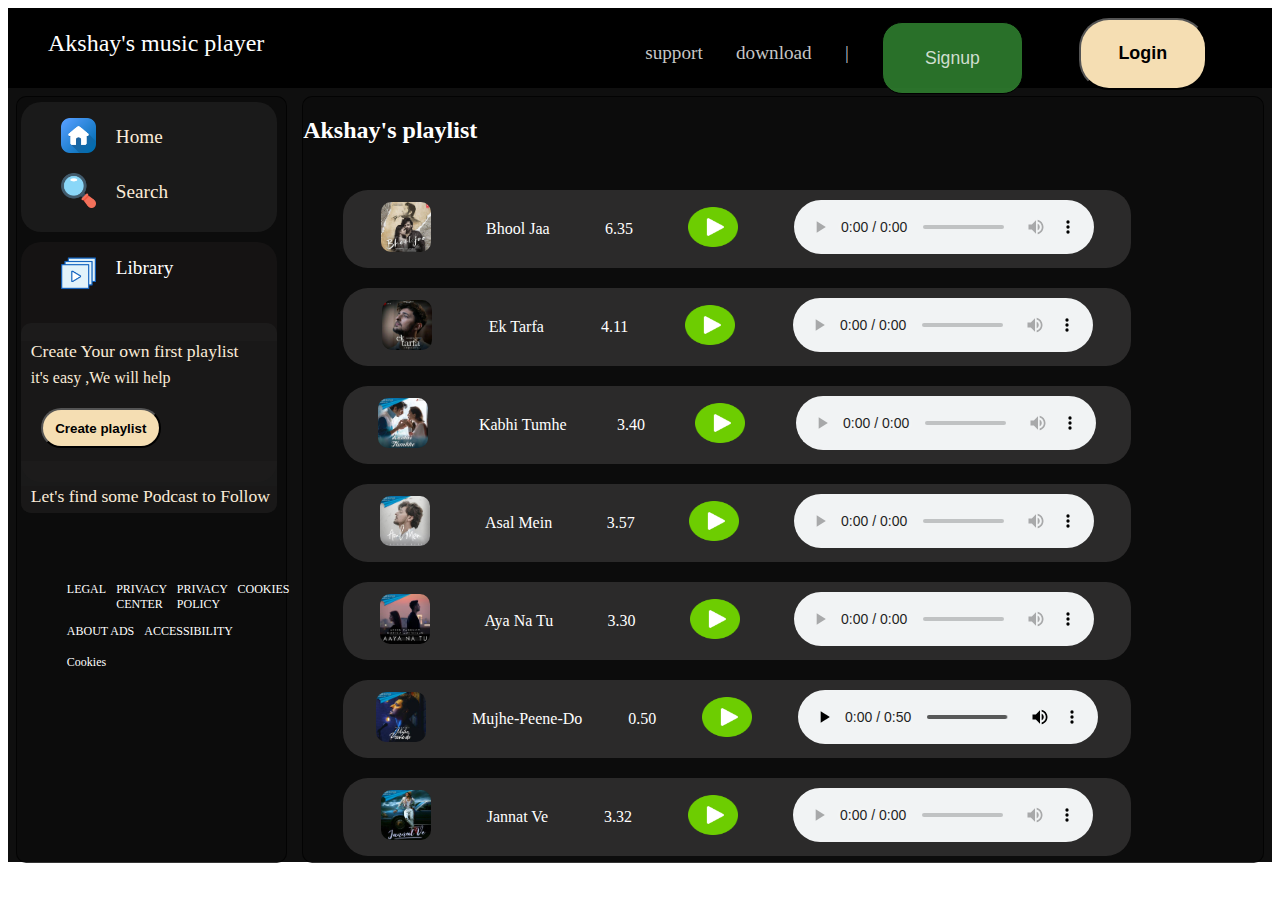
==== playlist/broken/broken.html @ 214f9e88 "this is music player" ====
<!DOCTYPE html>
<html lang="en">
<head>
    <meta charset="UTF-8">
    <meta name="viewport" content="width=device-width, initial-scale=1.0">
    <title>Music Player</title>
    <link rel="stylesheet" href="playlist.css">
</head>
<body>
    <header>
       <nav class="n1">
        <ul><li>Akshay's music player</li></ul>
       </nav>
       <nav class="n2">
        <ul>
            <li>support</li>
            <li>download</li>
            <li>|</li>
            <li><a href="/music player/New folder/signup.html"><input  class="b1" type="button" value="Signup"></li></a>
            <li><a href="/music player/New folder/login.html"><input class="b2" type="button" value="Login"></li></a>
        </ul>
       </nav>
    </header>

    <section>
        <main>
            <div class="left">
                <div class="l1">
                <ul class="h">
                    <li class="h1"><a href="/music player/index.html"><img src="home-button.png" alt=""></a></li>
                    <li class="h2"><a href="/music player/index.html">Home</a></li>
                </ul>
                <ul class="s">
                    <li class="s1"><a href="/music player/New folder/search bar.html"><img src="loupe.png" alt=""> </a></li>
                    <li class="s2"><a href="/music player/New folder/search bar.html">Search </a></li>
                </ul>
            </div>

            <div class="library">
                <ul class="libr">
                    <li class="libr1"><img src="video-player.png" alt=""></li>
                    <li class="libr2">Library</li>
                    <li class="lo"><img src="plus.png" alt=""></li>
                </ul>

                <div class="scrol">

                    <div class="sc1">
                        <p class="p1">Create Your own first playlist</p>
                        <p class="p2">it's easy ,We will help</p>
                        <input class="scb1" type="button" value="Create playlist">

                    </div>

                    <div class="sc2">
                        <p class="p1">Let's find some Podcast to Follow</p>
                        <p class="p2">We will keep you update on new episodes</p>
                        <input class="scb1" type="button" value="Browse Podcast">

                    </div>
                </div>

            </div>

            <footer>
                <ul class="f1">
                    <li>Legal</li>
                    <li>Privacy Center</li>
                    <li>Privacy Policy</li>
                    <li>Cookies</li>
                </ul>
                <ul class="f2">
                    <li>About Ads</li>
                    <li>Accessibility</li>
                </ul>
                <ul class="f3">
                    <li>Cookies</li>
                </ul>
            </footer>

            </div>
<!--same code till here for all pages and inculde right div without content inside it-->
            <div class="right">
                <h2>Akshay's playlist</h2>
                <div class="r1">
                    <!--for first song list section or apperarence-->
                    <ul class="songs">
                        <li class="songl">
                            <ul class="songlul">
                                <li><img class="songlimg" src="cover/bhool ja.jpg" alt=""></li>
                                <li>Bhool Jaa</li>
                                <li>6.35</li>
                                <li><img class="pl" src="play-button.png" alt=""></a></li>
                                <li><audio controls src="Bhool-Jaa(PaglaSongs).mp3"></audio></li>
                            </ul>
                        </li>


                        <!--for second song list section or apperarence-->
                        <li class="songl">
                            <ul class="songlul">
                                <li><img class="songlimg" src="cover/ek tarfa.jpg" alt=""></li>
                                <li>Ek Tarfa</li>
                                <li>4.11</li>
                                <li><img class="pl" src="play-button.png" alt=""></a></li>
                                <li><audio controls src="Mohabbat-Ho-Gayi-Thi-Dono-Ko-Ek-Arsa-Ho-Gaya_320(PaglaSongs).mp3"></audio></li>
                            </ul>
                        </li>


                        <!--for third song list section or apperarence-->
                        <li class="songl">
                            <ul class="songlul">
                                <li><img class="songlimg" src="cover/kabhi tumhe.jpg" alt=""></li>
                                <li>Kabhi Tumhe</li>
                                <li>3.40</li>
                                <li><img class="pl" src="play-button.png" alt=""></a></li>
                                <li><audio controls src="Kabhi-Tumhe_320(PaglaSongs).mp3"></audio></li>
                            </ul>
                        </li>


                        <!--for fourth song list section or apperarence-->
                        <li class="songl">
                            <ul class="songlul">
                                <li><img class="songlimg" src="cover/asal mai.jpg" alt=""></li>
                                <li>Asal Mein</li>
                                <li>3.57</li>
                                <li><img class="pl" src="play-button.png" alt=""></a></li>
                                <li><audio controls src="Asal-Mein-Tum-Nahi-Ho-Mere_320(PaglaSongs).mp3"></audio></li>
                            </ul>
                        </li>

                        <!--for fifth song list section or apperarence-->
                        <li class="songl">
                            <ul class="songlul">
                                <li><img class="songlimg" src="cover/aya na tu.jpg" alt=""></li>
                                <li>Aya Na Tu</li>
                                <li>3.30</li>
                                <li><img class="pl" src="play-button.png" alt=""></a></li>
                                <li><audio controls src="Magar-Aaya-Na-Tu_320(PaglaSongs).mp3"></audio></li>
                            </ul>
                        </li>

                        <!--for sixth song list section or apperarence-->
                        <li class="songl">
                            <ul class="songlul">
                                <li><img class="songlimg" src="cover/mujhe peeno do.jpg" alt=""></li>
                                <li>Mujhe-Peene-Do</li>
                                <li>0.50</li>
                                <li><img class="pl" src="play-button.png" alt=""></a></li>
                                <li><audio controls src="Mujhe-Peene-Do-Ringtone_320(PaglaSongs).mp3"></audio></li>
                            </ul>
                        </li>


                        <!--for eigth song list section or apperarence-->
                        <li class="songl">
                            <ul class="songlul">
                                <li><img class="songlimg" src="cover/jannat ve.jpg" alt=""></li>
                                <li>Jannat Ve</li>
                                <li>3.32</li>
                                <li><img class="pl" src="play-button.png" alt=""></a></li>
                                <li><audio controls src="Jannat-Ve_320(PaglaSongs).mp3"></audio></li>
                            </ul>
                        </li>


                        <!--for ninth list section or apperarence-->
                        <li class="songl">
                            <ul class="songlul">
                                <li><img class="songlimg" src="cover/tera zikkr.jpg" alt=""></li>
                                <li>Tera Zikr</li>
                                <li>3.43</li>
                                <li><img class="pl" src="play-button.png" alt=""></a></li>
                                <li><audio controls src="Tera-Zikr_320(PaglaSongs).mp3"></audio></li>
                            </ul>
                        </li>

                        <!--for 10th song list section or apperaence-->

                        <li class="songl">
                            <ul class="songlul">
                                <li><img class="songlimg" src="cover/saanjhna.jpg" alt=""></li>
                                <li>Saanjha</li>
                                <li>4.57</li>
                                <li><img class="pl" src="play-button.png" alt=""></a></li>
                                <li><audio controls src="Saanjha_320(PaglaSongs).mp3"></audio></li>
                            </ul>
                        </li>

                        <!--for 11th song list section or apperaence-->

                        <li class="songl">
                            <ul class="songlul">
                                <li><img class="songlimg" src="cover/tere ishq mai gumrah.jpg" alt=""></li>
                                <li>Mai Wo Chaand</li>
                                <li>5.22</li>
                                <li><img class="pl" src="play-button.png" alt=""></a></li>
                                <li><audio controls src="Main-Tere-Ishq-Mein-Gumrah-Hua_320(PaglaSongs).mp3"></audio></li>
                            </ul>
                        </li>
                    </ul>
                    
                </div>
            </div>
        </main>
    </section>
    
</body>
</html>
---- playlist/broken/playlist.css ----
header{
    background-color: black;
    height: 80px;
    display: flex;
    justify-content: space-between;
}

nav{
    padding-top: .5vmax;
    padding-bottom: 0.5vmax;
}

.n1 ul{
list-style: none;
}

.n1 ul li{
    color: white;
    font-size: 1.5rem;
}

.n1 ul li:hover{
    cursor: pointer;

}

.n2{
    list-style: none;
    width: 700px;
}

.n2 ul{
    list-style: none;
    display: flex;
    justify-content: space-evenly;
}

.n2 ul li{
        color: rgba(255, 255, 255, 0.785);
        font-size: 1.2rem;
        margin-top: 12px;
}

.n2 ul li:hover{
    cursor: pointer;
    color: white;
    font-size: 1.3rem;
}


.b1{
    background-color: rgba(51, 139, 51, 0.807);
    width: 11vw;
    border: 1px solid black;
    border-radius: 20px;
    color: rgba(255, 255, 255, 0.785);
    height: 8vh;
    font-size: 1.1rem;
    margin-top: -20px;
    margin-right: 10px;
}

.b1:hover{
    color: white;
   scale: 1.2;
    font-size:1.2rem;
    cursor: pointer;
}

.b2{
    background-color: wheat;
    width: 10vw;
    border-radius: 30px;
    color: black;
    height: 8vh;
    font-size: 1.4vw;
    font-weight: bolder;
    margin-right: 2.5vw;
    margin-top: -4vw;
    margin-left: 1vw;

}

.b2:hover{
    font-size: 1.3rem;
    scale: 1.2;
    cursor: pointer;
}

section{
    background-color: rgba(0, 0, 0, 0.940);
    color: white;
    height: 86vh;
}

main{
    display: flex;
    justify-content: space-around;

}

.left{
    background-color: rgba(0, 0, 0, 0.200);
    border: solid rgba(0, 0, 0, 0.736) 1px;
    border-radius: 10px;
    min-width:250px;
    width: 21vw;
    max-width: 30vw;
    height: 85vh;
    margin-top: 8px;
}

.l1{
    min-width:250px;
    width: 20vw;
    max-width: 30vw;
    display: grid;
    height: 130px;
    background-color: rgba(31, 31, 31, 0.745);
    border-radius: 20px;
    margin-top: 5px;
    margin-left: 4px;
    margin-right: 2px;
}

.l1 img{
    width: 35px;
    
}

 ul{
    list-style: none;
   
}

.l1 ul li{
    color: white;
    font-size: 1.2rem;

}

.h{
    display: flex;

}


.h1{
    font-size: 1.2rem;
}

.h1:hover{
    scale: 1.5;
    cursor: pointer;
}

.h2{
    font-size: 1.2rem;
    margin-top: 8px;
  margin-left: 20px;
  font-weight: 500;
}

.h2:hover{
    color: green;
    font-weight: bolder;
    font-size: 1.4rem;
    cursor: pointer;
}


.s{
    display: flex;
    margin-top: -5px;
}


.s1{
    font-size: 1.2rem;
}

.s1:hover{
    scale: 1.5;
    cursor: pointer;
}

.s2{
    font-size: 1.2rem;
    margin-top: 8px;
  margin-left: 20px;
  font-weight: 500;
}

.s2:hover{
    color: green;
    font-weight: bolder;
    font-size: 1.4rem;
    cursor: pointer;
}

.library{
    display: grid;
    background-color: rgba(24, 21, 21, 0.797);
    height: 240px;
    min-width:250px;
    width: 20vw;
    max-width: 30vw;
    border-radius: 20px;
    margin-top: 10px;
    margin-left: 4px;
    margin-right: 2px;

}


.libr{
    display: flex;
    margin-top: -5px;
}


.libr1{
    font-size: 1.2rem;
    margin-top: 20px;
}

.libr1:hover{
    scale: 1.2;
    cursor: pointer;
}

.libr2{
    font-size: 1.2rem;
    margin-top: 20px;
  margin-left: 20px;
  font-weight: 500;
}

.libr2:hover{
    color: green;
    font-weight: bolder;
    font-size: 1.4rem;
    cursor: pointer;
}

.libr1 img{
    width: 35px;
    
}


.lo img{
    width: 25px;
    margin-top: 20px;
    margin-left: 6vmax;
}

.lo img:hover{
    scale: 1.3;
    cursor: pointer;
}


.scrol{
    overflow-x: hidden;
    overflow-y: auto;
    overflow-x: hidden;
    background-color: rgba(31, 31, 31, 0.745);
    height: 190px;
    border-radius: 10px;
    min-width:250px;
    width: 20vw;
    max-width: 30vw;
    margin-top: 10px;
   
    
}

.sc1{
    background-color: rgba(25, 24, 24, 0.686);
    height: 120px;
}

.sc2{
    background-color: rgba(25, 24, 24, 0.686);
    margin-top: 25px;
}

.p1{
    font-size: 1.1rem;
    color: antiquewhite;
    margin-left: 10px;    
    
}

.p2{
    font-size: 1rem;
    color: antiquewhite;
    margin-left: 10px;
    margin-top: -10px;
}

.scb1{
    background-color: wheat;
    color: black;
    font-weight: bolder;
    max-width: 10vw;
    min-width: 120px;
    height: 40px;
    border-radius: 20px;
    margin-top: 5px;
    margin-left: 20px;
}

.scb1:hover{
   scale: 1.1;
}

footer{
    margin-top: 100px;
}

.f1,.f2,.f3{
    display: flex;
    flex-direction: row;
    

    
}

.f1,.f2,.f3 li{
    font-size: 12px;
    
}
.f1,.f2,.f3 li:hover{
    cursor: pointer;
    text-transform: uppercase;
}
.f1 li{
    margin-left: 10px;
}


.f2 li{
    margin-left: 10px;
}

.f3 li{
    margin-left: 10px;
}



.right{
    background-color: rgba(0, 0, 0, 0.200);
    border: solid rgba(0, 0, 0, 0.736) 1px;
    border-radius: 10px;
    min-width:200px;
    width: 75vw;
    max-width: 75vw;
    height: 85vh;
    margin-top: 8px;
    overflow: auto;
    overflow-x: hidden;
    
}


@media screen and (max-width: 00px) {
    

    .right{
        background-color: rgba(0, 0, 0, 0.200);
        border: solid rgba(0, 0, 0, 0.736) 1px;
        border-radius: 10px;
        width: 100%;
        height: 85vh;
        margin-top: 8px;
        overflow: auto;
        overflow-x: auto;
        
    }

   
.songlul{
    display: flex;
    justify-content: space-around;
    width:1200px;
    background-color: rgba(52, 51, 51, 0.79);
    align-items: center;
    border-radius: 25px;
    padding: 10px;
    margin-top: 10px;
    margin-bottom: 10px;
    margin-left: 30px;
}
    
  }


.r1{
    display: grid;
    min-width:200px;
    width: 75vw;
    max-width: 75vw;

}

.songs{
    display: grid;
    list-style: none;
}

.songlul{
    display: flex;
    justify-content: space-around;
    width:60vw;
    background-color: rgba(52, 51, 51, 0.79);
    align-items: center;
    border-radius: 25px;
    padding: 10px;
    margin-top: 10px;
    margin-bottom: 10px;
}

.songlul li:hover{
    color: green;
    font-size: 1.05rem;
    scale: 1.1;
    cursor: pointer;

}

.songlimg{
    max-width: 50px;
    min-width: 30px;
    border-radius: 10px;
}



.pl{
    width: 50px;
    height: 40px;
}


a{
    color: antiquewhite;
    text-transform: none;
    text-decoration: none;
}

a:hover{
    color: green;
    scale: 1.1;
}
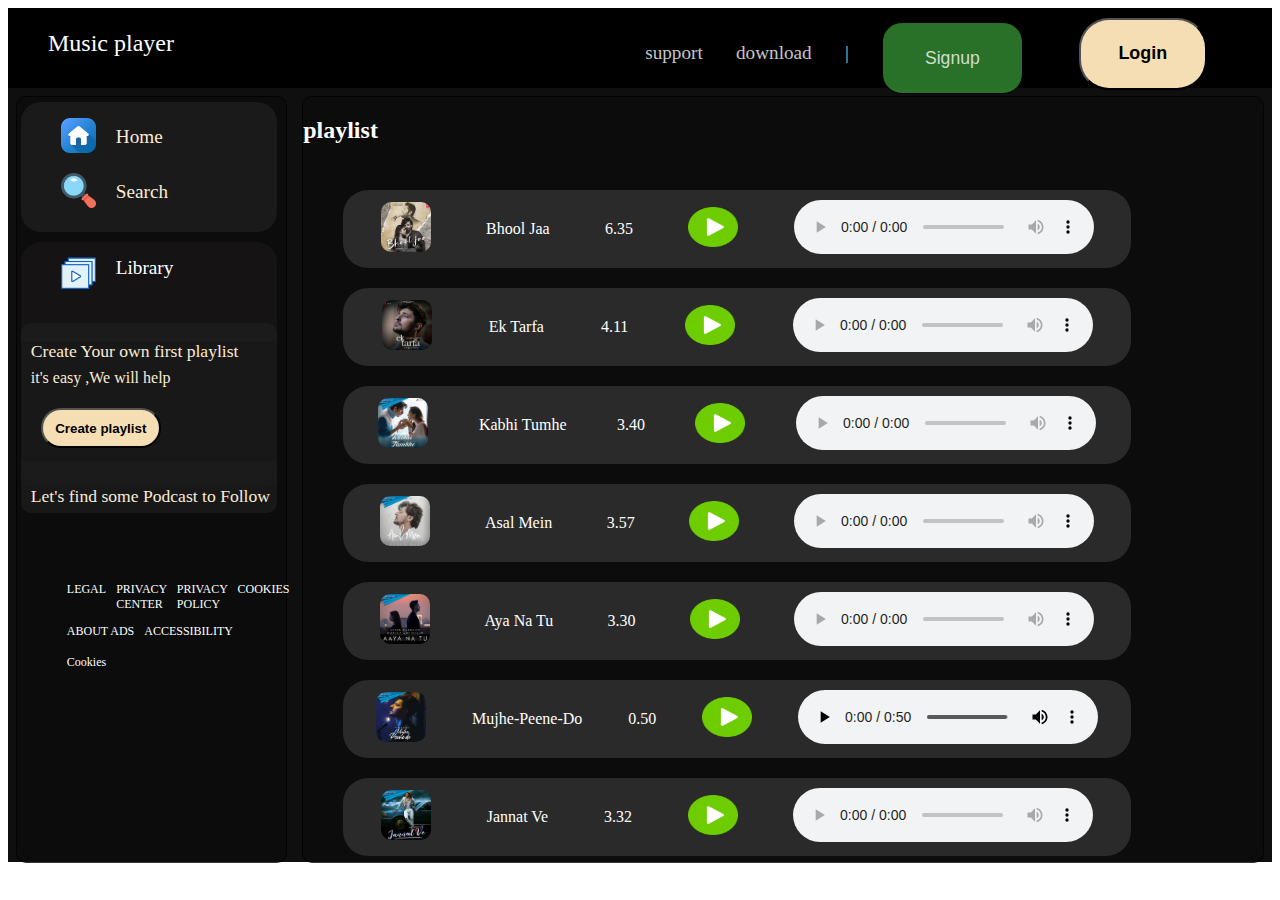
==== commit 2b892a95: "Update broken.html" ====
--- a/playlist/broken/broken.html
+++ b/playlist/broken/broken.html
@@ -9,7 +9,7 @@
 <body>
     <header>
        <nav class="n1">
-        <ul><li>Akshay's music player</li></ul>
+        <ul><li>Music player</li></ul>
        </nav>
        <nav class="n2">
         <ul>
@@ -81,7 +81,7 @@
             </div>
 <!--same code till here for all pages and inculde right div without content inside it-->
             <div class="right">
-                <h2>Akshay's playlist</h2>
+                <h2>playlist</h2>
                 <div class="r1">
                     <!--for first song list section or apperarence-->
                     <ul class="songs">
@@ -208,4 +208,4 @@
     </section>
     
 </body>
-</html>+</html>
